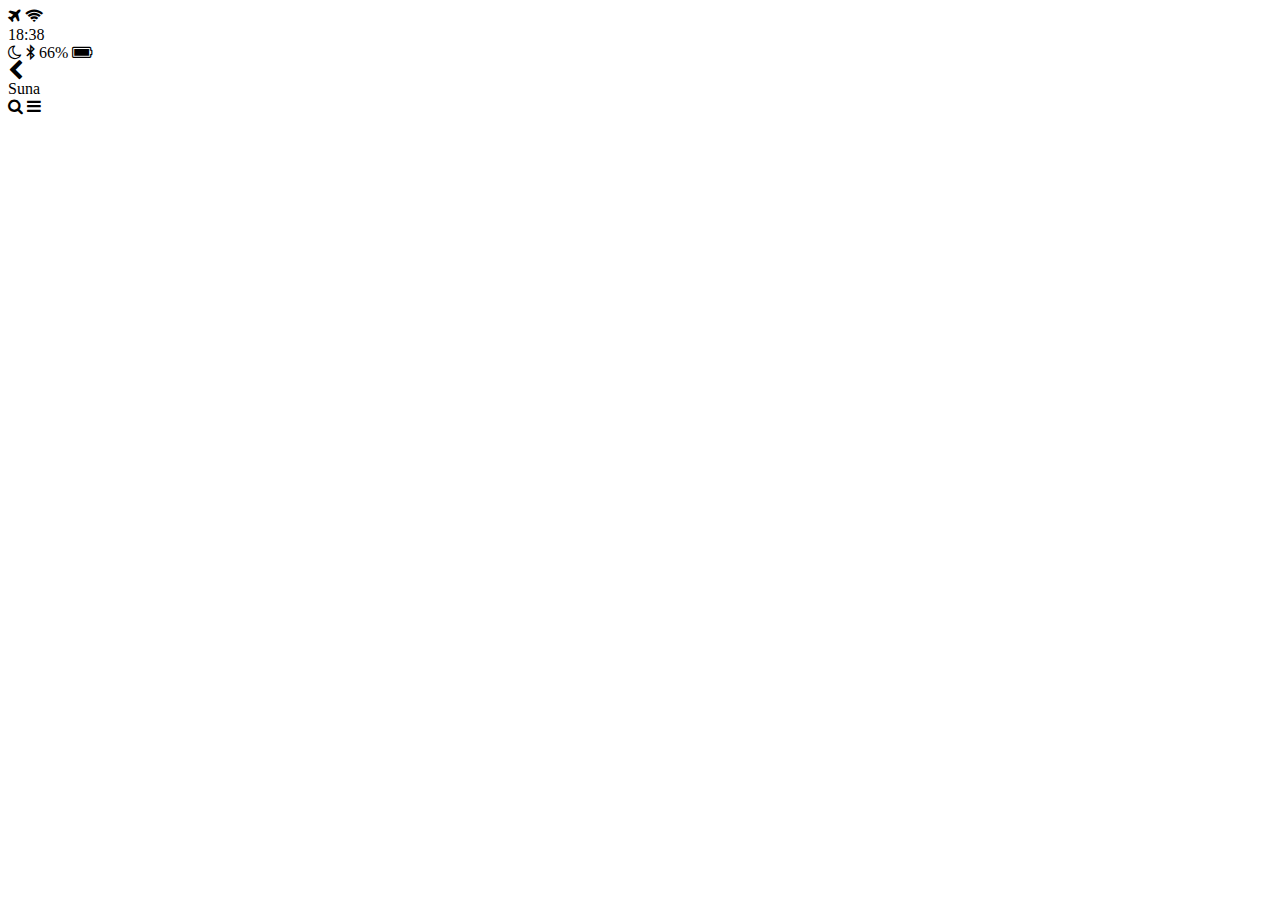
==== chat.html @ d61aa57e "is done!" ====
<!DOCTYPE html>
<html lang="en">
  <head>
    <meta charset="UTF-8" />
    <meta name="viewport" content="width=device-width, initial-scale=1.0" />
    <meta http-equiv="X-UA-Compatible" content="ie=edge" />
    <link
      rel="stylesheet"
      href="https://stackpath.bootstrapcdn.com/font-awesome/4.7.0/css/font-awesome.min.css"
    />
    <title>Chat</title>
  </head>
  <body>
    <header>
      <div class="header__top">
        <div class="header__column"></div>
        <i class="fa fa-plane"></i> <i class="fa fa-wifi"></i>
      </div>
      <div class="header__column"><span class="header__time">18:38</span></div>
      <div class="header__column">
        <i class="fa fa-moon-o"></i> <i class="fa fa-bluetooth-b"></i>
        <span class="header__battery"
          >66% <i class="fa fa-battery-full"></i
        ></span>
      </div>
      <div class="header__bottom">
        <div class="header__column">
          <i class="fa fa-chevron-left fa-lg"></i>
        </div>
        <div class="header__column"><span class="header__text">Suna</span></div>
        <div class="header__column">
          <i class="fa fa-search"></i> <i class="fa fa-bars"></i>
        </div>
      </div>
    </header>
  </body>
</html>
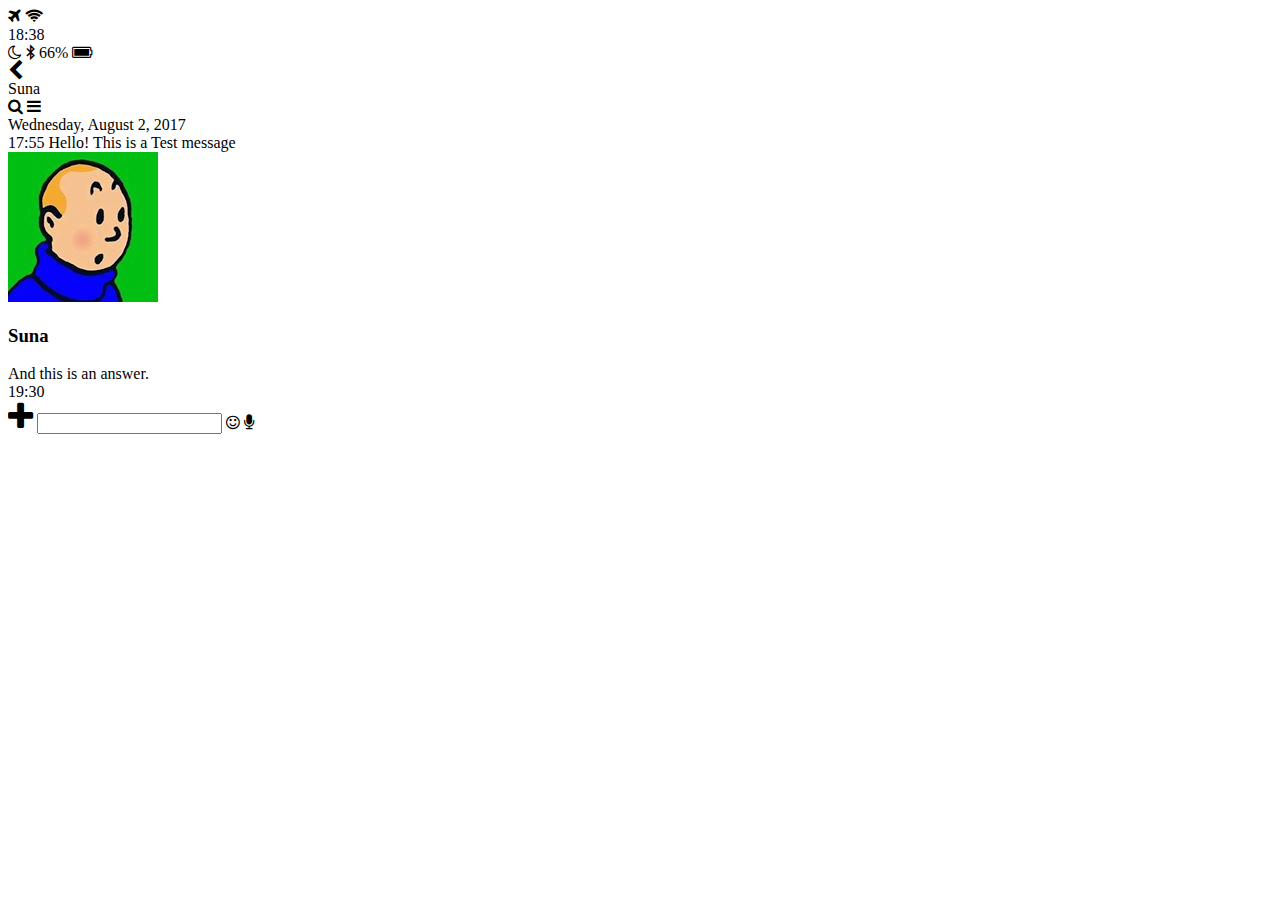
==== commit 4df85cf5: "chat is done" ====
--- a/chat.html
+++ b/chat.html
@@ -33,5 +33,29 @@
         </div>
       </div>
     </header>
+    <main class="chat">
+      <div class="date-divider">
+        <span class="date-divider-text">Wednesday, August 2, 2017 </span>
+        <div class="chat__message chat__message-from-me">
+          <span class="chat__message-time"> 17:55 </span>
+          <span class="chat__message-bdoy">
+            Hello! This is a Test message
+          </span>
+        </div>
+        <div class="chat__message chat__message--to--me">
+          <img src="images/avatar.jpg" class="chat__message-avatar" />
+          <div class="chat__message-center">
+            <h3 class="chat__message-username">Suna</h3>
+            <span class="chat__message-bdoy"> And this is an answer. </span>
+          </div>
+          <span class="chat__message-time"> 19:30 </span>
+        </div>
+      </div>
+    </main>
+    <div class="type-message">
+      <i class="fa fa-plus fa-2x"></i> <input type="text" />
+      <i class="fa fa-smile-o"></i>
+      <span class="record-message"> <i class="fa fa-microphone"></i> </span>
+    </div>
   </body>
 </html>
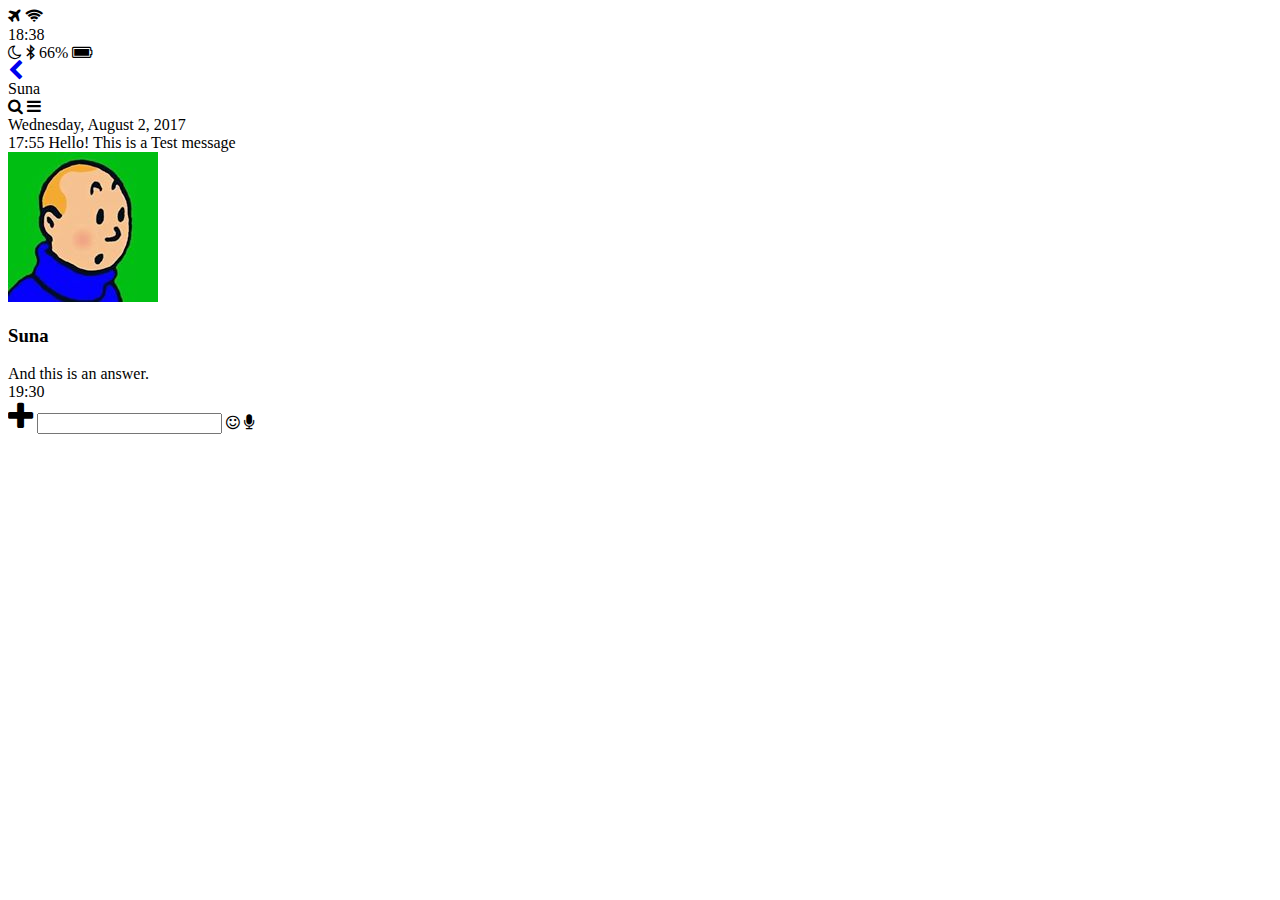
==== commit 26346caf: "Chat + back to page link" ====
--- a/chat.html
+++ b/chat.html
@@ -25,7 +25,7 @@
       </div>
       <div class="header__bottom">
         <div class="header__column">
-          <i class="fa fa-chevron-left fa-lg"></i>
+          <a href="chats.html"> <i class="fa fa-chevron-left fa-lg"></i> </a>
         </div>
         <div class="header__column"><span class="header__text">Suna</span></div>
         <div class="header__column">
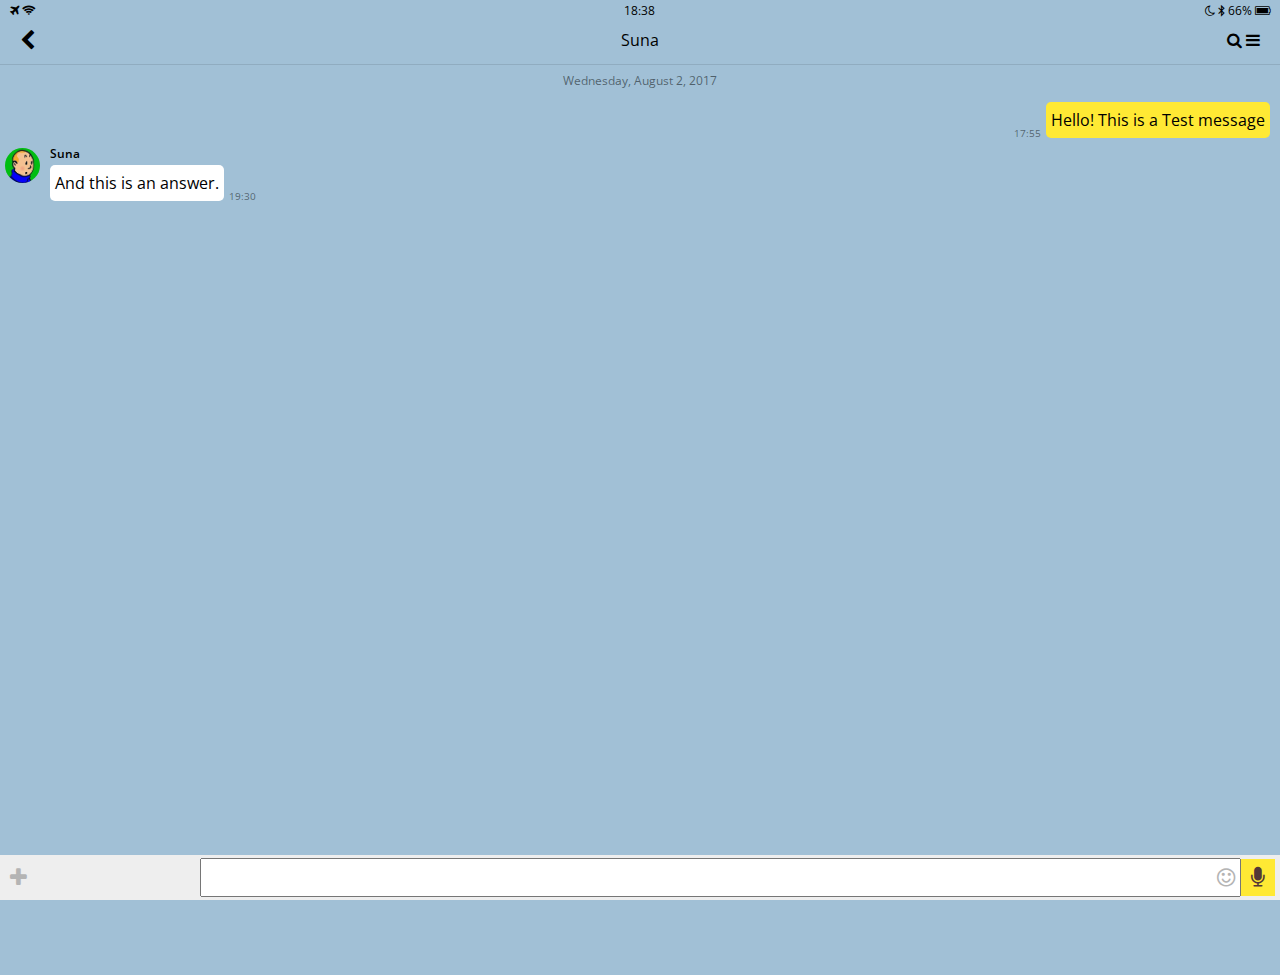
==== commit 68e54273: "Kakao with css" ====
--- a/chat.html
+++ b/chat.html
@@ -9,19 +9,23 @@
       href="https://stackpath.bootstrapcdn.com/font-awesome/4.7.0/css/font-awesome.min.css"
     />
     <title>Chat</title>
+    <link rel="stylesheet" href="css/style.css" />
   </head>
-  <body>
-    <header>
+  <body class="body-chat">
+    <header class="top-header chat-header">
       <div class="header__top">
-        <div class="header__column"></div>
-        <i class="fa fa-plane"></i> <i class="fa fa-wifi"></i>
-      </div>
-      <div class="header__column"><span class="header__time">18:38</span></div>
-      <div class="header__column">
-        <i class="fa fa-moon-o"></i> <i class="fa fa-bluetooth-b"></i>
-        <span class="header__battery"
-          >66% <i class="fa fa-battery-full"></i
-        ></span>
+        <div class="header__column">
+          <i class="fa fa-plane"></i> <i class="fa fa-wifi"></i>
+        </div>
+        <div class="header__column">
+          <span class="header__time">18:38</span>
+        </div>
+        <div class="header__column">
+          <i class="fa fa-moon-o"></i> <i class="fa fa-bluetooth-b"></i>
+          <span class="header__battery"
+            >66% <i class="fa fa-battery-full"></i
+          ></span>
+        </div>
       </div>
       <div class="header__bottom">
         <div class="header__column">
@@ -36,26 +40,28 @@
     <main class="chat">
       <div class="date-divider">
         <span class="date-divider-text">Wednesday, August 2, 2017 </span>
-        <div class="chat__message chat__message-from-me">
-          <span class="chat__message-time"> 17:55 </span>
-          <span class="chat__message-bdoy">
-            Hello! This is a Test message
-          </span>
+      </div>
+      <div class="chat__message chat__message-from-me">
+        <span class="chat__message-time"> 17:55 </span>
+        <span class="chat__message-body"> Hello! This is a Test message </span>
+      </div>
+      <div class="chat__message chat__message--to--me">
+        <img src="images/avatar.jpg" class="chat__message-avatar" />
+        <div class="chat__message-center">
+          <h3 class="chat__message-username">Suna</h3>
+          <span class="chat__message-body"> And this is an answer. </span>
         </div>
-        <div class="chat__message chat__message--to--me">
-          <img src="images/avatar.jpg" class="chat__message-avatar" />
-          <div class="chat__message-center">
-            <h3 class="chat__message-username">Suna</h3>
-            <span class="chat__message-bdoy"> And this is an answer. </span>
-          </div>
-          <span class="chat__message-time"> 19:30 </span>
-        </div>
+        <span class="chat__message-time"> 19:30 </span>
       </div>
     </main>
     <div class="type-message">
-      <i class="fa fa-plus fa-2x"></i> <input type="text" />
-      <i class="fa fa-smile-o"></i>
-      <span class="record-message"> <i class="fa fa-microphone"></i> </span>
+      <i class="fa fa-plus fa-lg"></i>
+      <div class="type-message__input">
+        <input type="text" /> <i class="fa fa-smile-o fa-lg"></i>
+        <span class="record-message">
+          <i class="fa fa-microphone fa-lg"></i>
+        </span>
+      </div>
     </div>
   </body>
 </html>
--- a/css/style.css
+++ b/css/style.css
@@ -0,0 +1,12 @@
+@import url("https://fonts.googleapis.com/css?family=Open+Sans:400,600i");
+@import "reset.css";
+@import "globals.css";
+@import "header.css";
+@import "navigation.css";
+@import "search-bar.css";
+@import "friends.css";
+@import "chats.css";
+@import "find.css";
+@import "more.css";
+@import "profile.css";
+@import "chat.css";
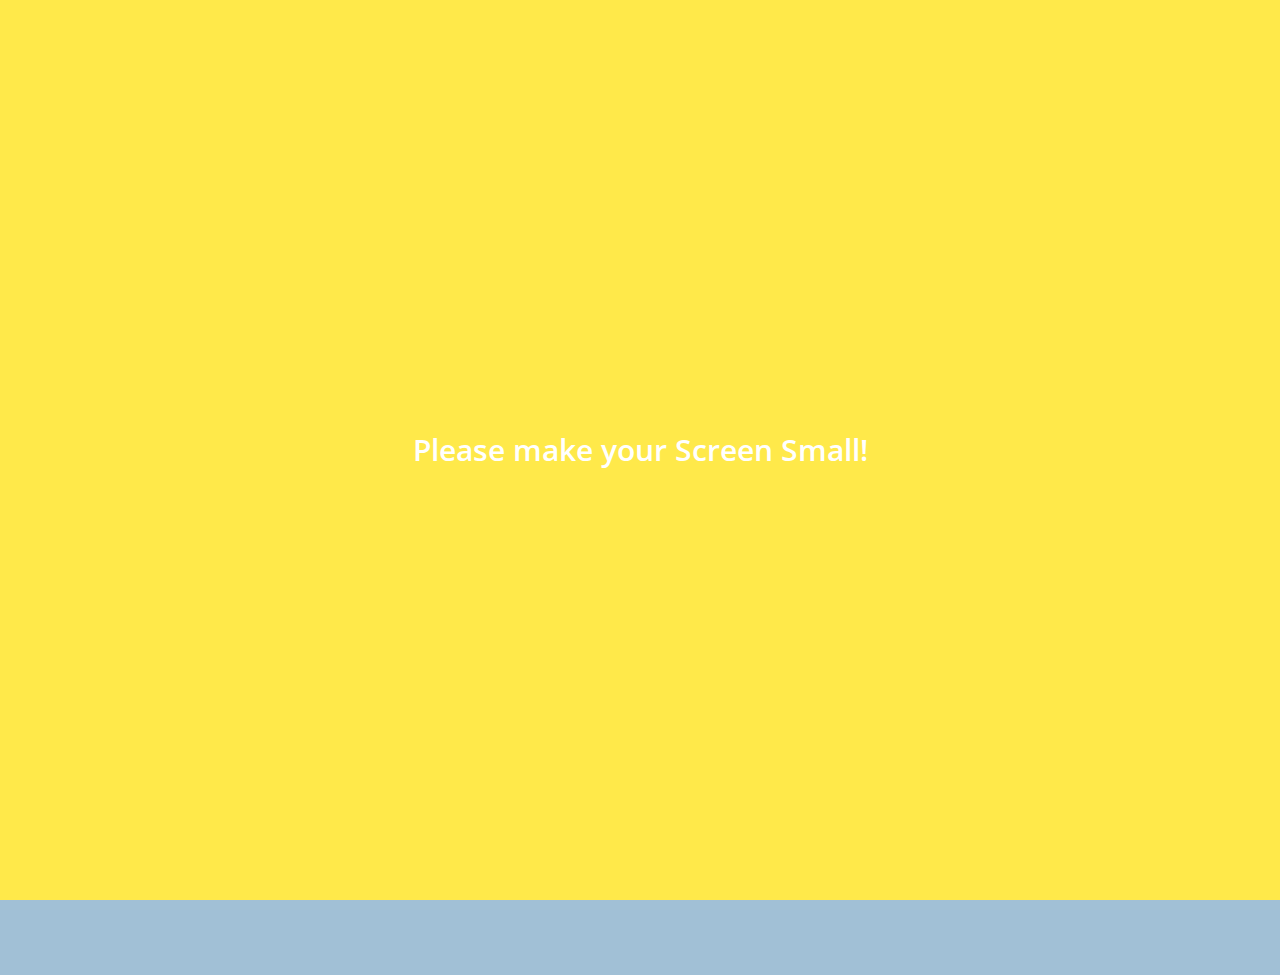
==== commit 7eb429f7: "media query" ====
--- a/chat.html
+++ b/chat.html
@@ -63,5 +63,6 @@
         </span>
       </div>
     </div>
+    <div class="bigScreenText"><span>Please make your Screen Small!</span></div>
   </body>
 </html>
--- a/css/style.css
+++ b/css/style.css
@@ -10,3 +10,5 @@
 @import "more.css";
 @import "profile.css";
 @import "chat.css";
+@import "bigScreen.css";
+@import "mobile.css";
